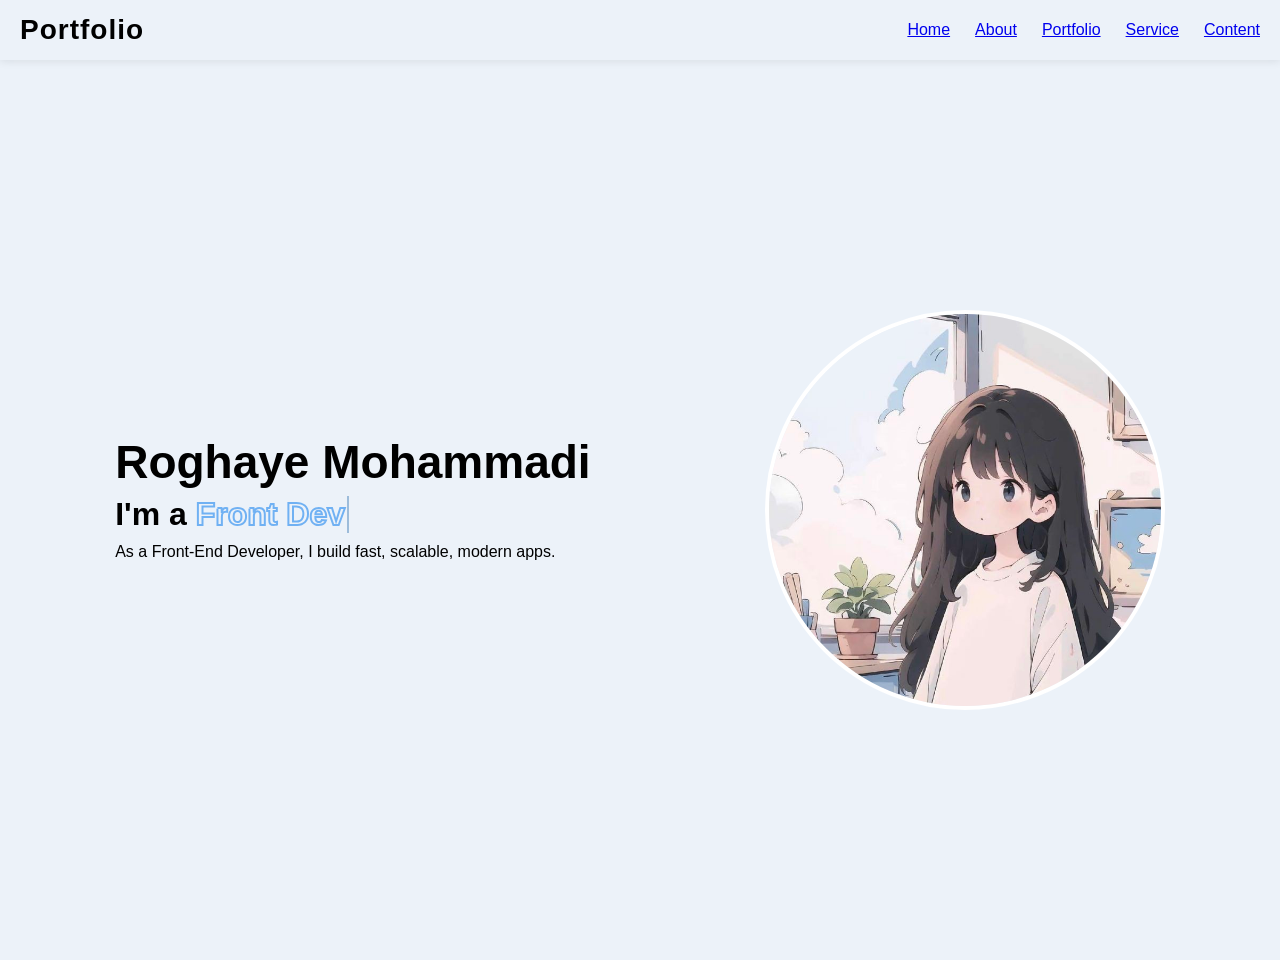
==== index.html @ 7a2ad12d "Update index.html" ====
<!DOCTYPE html>
<html lang="en">
<head>
    <meta charset="UTF-8">
    <meta name="viewport" content="width=device-width, initial-scale=1.0">
    <title>Roghaye Mohammadi - Portfolio</title>

    <!-- Material Symbols -->
    <link href="https://fonts.googleapis.com/css2?family=Material+Symbols+Outlined:opsz,wght,FILL,GRAD@24,400,0,0" rel="stylesheet">

    <!-- Font Awesome -->
    <link rel="stylesheet" href="https://cdnjs.cloudflare.com/ajax/libs/font-awesome/6.5.0/css/all.min.css"/>

    <!-- CSS -->
    <link rel="stylesheet" href="style.css">
</head>
<body>
    <nav>
        <div class="logo">Portfolio</div>

        <!-- آیکون منوی موبایل -->
        <span class="menu-toggle material-symbols-outlined">
            <span class="icon-text">menu</span>
        </span>

        <!-- منوی دسکتاپ -->
        <ul class="main-menu">
            <li><a href="#">Home</a></li>
            <li><a href="#">About</a></li>
            <li><a href="#">Portfolio</a></li>
            <li><a href="#">Service</a></li>
            <li><a href="#">Content</a></li>
        </ul>

        <!-- منوی موبایل -->
        <ul class="sidebar">
            <li><a href="#" class="active">Home</a></li>
            <li><a href="#">About</a></li>
            <li><a href="#">Portfolio</a></li>
            <li><a href="#">Service</a></li>
            <li><a href="#">Content</a></li>
        </ul>
    </nav>

    <section class="home">
        <div class="home-info">
            <h1>Roghaye Mohammadi</h1>
            <h2>I'm a <span id="typed-text"></span></h2>
            <p>As a Front-End Developer, I build fast, scalable, modern apps.</p>
        </div>
        <div class="home-img">
            <img src="fale.jpg" alt="Roghaye Mohammadi">
        </div>
    </section>

    <script src="script.js"></script>
</body>
</html>
---- style.css ----
/* ===== پایه ===== */
* {
    margin: 0;
    padding: 0;
    box-sizing: border-box;
}

body {
    font-family: 'Poppins', sans-serif;
    min-height: 100vh;
    background: #f5f7fa;
}

/* آیکون‌های گوگل */
.material-symbols-outlined {
    font-variation-settings:
        'FILL' 0,
        'wght' 400,
        'GRAD' 0,
        'opsz' 24;
}

/* ===== ناوبری ===== */
nav {
    background: #ECF2F9;
    display: flex;
    align-items: center;
    justify-content: space-between;
    padding: 15px 20px;
    height: 60px;
    position: relative;
    box-shadow: 0 2px 8px rgba(0,0,0,0.08);
    z-index: 999;
}

/* لوگو */
.logo {
    font-family: 'Rajdhani', sans-serif;
    font-weight: 900;
    font-size: 28px;
    letter-spacing: 1px;
    color: #000;
}

/* حذف bullet برای منوها */
ul {
    list-style: none;
    padding: 0;
    margin: 0;
}

/* منوی دسکتاپ */
.main-menu {
    display: flex;
    gap: 25px;
}

/* منوی موبایل (sidebar) */
.sidebar {
    position: fixed;
    top: 0;
    right: -260px; /* مخفی پیشفرض */
    height: 100vh;
    width: 250px;
    background: #DEEBF8;
    display: flex;
    flex-direction: column;
    padding-top: 60px;
    transition: right 0.3s ease;
    z-index: 1000;
}

/* فقط روی موبایل sidebar نمایش داده شود */
@media (max-width: 768px) {
    .main-menu {
        display: none; /* مخفی کردن منوی دسکتاپ */
    }

    .menu-toggle {
        display: block; /* نمایش آیکون منو موبایل */
    }
}

/* روی صفحه بزرگ (دسکتاپ) sidebar مخفی باشد */
@media (min-width: 769px) {
    .sidebar {
        display: none;
    }

    .menu-toggle {
        display: none;
    }
}

/* وقتی کلاس close اضافه شد، متن ضربدر نمایش داده شود */
.menu-toggle.close::after {
    content: "close";
}

/* وقتی کلاس close است، متن اصلی مخفی می‌شود */
.menu-toggle.close {
    font-size: 0; /* متن menu مخفی شود */
}

.menu-toggle.close::after {
    font-size: 32px;
    font-variation-settings: 'FILL' 0, 'wght' 400, 'GRAD' 0, 'opsz' 24;
}

/* منوی کناری موبایل */
.sidebar {
    position: fixed;
    top: 0;
    right: -260px; /* مخفی در حالت پیشفرض */
    height: 100vh;
    width: 250px;
    background: #DEEBF8;
    display: flex;
    flex-direction: column;
    padding-top: 60px;
    transition: right 0.3s ease;
    z-index: 1000;
}

.sidebar.active {
    right: 0; /* نمایش وقتی فعال است */
}

.sidebar li a {
    display: block;
    padding: 15px 20px;
    text-decoration: none;
    color: #000;
    border-radius: 8px;
    transition: 0.3s;
}

.sidebar li a:hover {
    background-color: rgba(74,108,247,0.15);
    color: #ff0000;
}

.sidebar li a.active {
    background-color:#00a2ff;
    color: #fff;
}

/* ===== Home Section ===== */
.home {
    display: flex;
    align-items: center;
    justify-content: space-between;
    height: 100vh;
    padding: 60px 9%;
    flex-wrap: wrap;
    background: #ECF2F9;
}

/* متن‌ها */
.home-info {
    max-width: 60%;
}

.home-info h1 {
    font-size: 46px;
    color: #000;
}

.home-info h2 {
    font-size: 32px;
    margin-top: 7px;
}

#typed-text {
    display: inline-block;
    padding-right: 2px;
    white-space: nowrap;
    overflow: hidden;
    vertical-align: bottom;

    color: transparent;
    -webkit-text-stroke: 2px #70b1f3;
    font-weight: 700;
    font-size: 32px;
    border-right: 2px solid #9DBCDA;
}

/* پاراگراف */
.home-info p {
    font-size: 16px;
    margin: 10px 0 25px;
    color: #000;
}

/* دکمه‌ها و آیکون‌ها */
.btn-sci {
    display: flex;
    align-items: center;
    gap: 8px;
    margin-top: 20px;
}

.btn {
    display: inline-block;
    padding: 10px 30px;
    background: #9DBCDA;
    border: 2px solid #9DBCDA;
    border-radius: 40px;
    box-shadow: 0 0 10px #9DBCDA;
    text-decoration: none;
    color: #fbfbfb;
    font-size: 16px;
    font-weight: 600;
    transition: 0.5s;
}

.btn:hover {
    background: transparent;
    color: #000;
}

.btn-sci .sci {
    display: inline-flex;
    border: 2px solid #9DBCDA;
    border-radius: 50%;
    font-size: 16px;
    color: #9DBCDA;
    width: 40px;
    height: 40px;
    align-items: center;
    justify-content: center;
    transition: 0.3s;
    text-decoration: none;
}

.btn-sci .sci:hover {
    background: #fff;
    color: #000;
    box-shadow: 0 0 10px #9DBCDA;
}

/* تصویر */
.home-img {
    flex-shrink: 0;
    width: 400px;
    height: 400px;
    overflow: hidden;
    border-radius: 50%;
    margin-left: 50px;
    border: 4px solid #fff;
}

.home-img img {
    width: 100%;
    height: 100%;
    object-fit: cover;
    display: block;
}

/* ===== ریسپانسیو ===== */
@media (max-width: 900px){
    .home {
        flex-direction: column;
        justify-content: center;
        align-items: center;
        padding: 30px 5%;
        height: auto;
    }
.home-info {
        max-width: 100%;
        text-align: center;
    }

    .home-img {
        margin-left: 0;
        margin-top: 30px;
        width: 300px;
        height: 300px;
    }
}

@media (max-width: 768px) {
    .main-menu {
        display: none;
    }

    .menu-toggle {
        display: block;
    }

    nav {
        padding: 10px 15px;
    }

    .sidebar li a {
        font-size: 18px;
        padding: 12px 20px;
    }
}

@media (max-width: 500px) {
    .home-img {
        width: 200px;
        height: 200px;
    }

    .home-info h1 {
        font-size: 32px;
    }

    .home-info h2 {
        font-size: 24px;
    }

    #typed-text {
        font-size: 24px;
    }

    .btn {
        padding: 8px 20px;
        font-size: 14px;
    }

    .btn-sci .sci {
        width: 35px;
        height: 35px;
        font-size: 14px;
    }
}
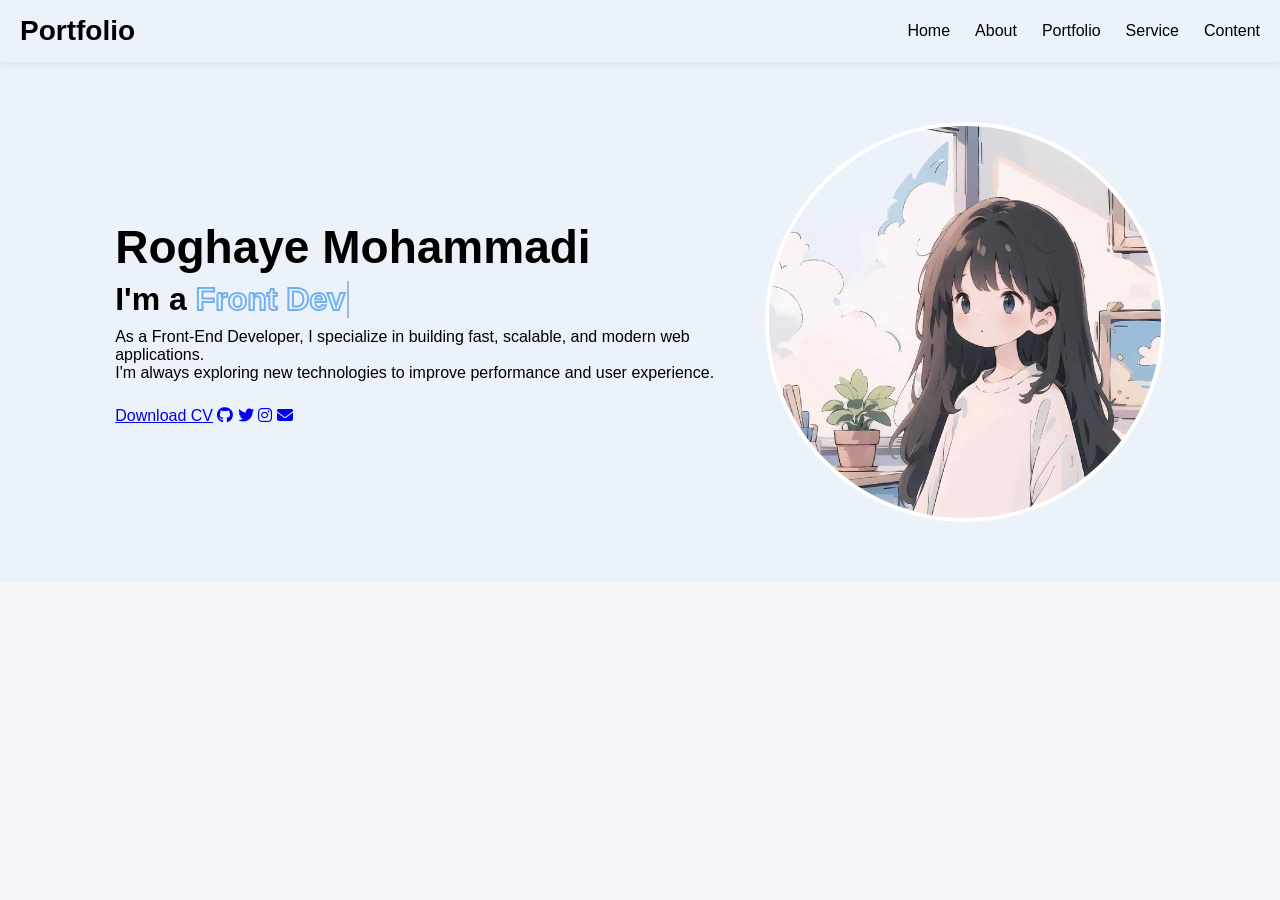
==== commit 2e1cbb51: "Update index.html" ====
--- a/index.html
+++ b/index.html
@@ -5,54 +5,69 @@
     <meta name="viewport" content="width=device-width, initial-scale=1.0">
     <title>Roghaye Mohammadi - Portfolio</title>
 
-    <!-- Material Symbols -->
-    <link href="https://fonts.googleapis.com/css2?family=Material+Symbols+Outlined:opsz,wght,FILL,GRAD@24,400,0,0" rel="stylesheet">
+    <!-- Font Awesome Free CDN -->
+    <link rel="stylesheet" href="https://cdnjs.cloudflare.com/ajax/libs/font-awesome/6.5.0/css/all.min.css" integrity="sha512-wxV6R+...==" crossorigin="anonymous" referrerpolicy="no-referrer" />
 
-    <!-- Font Awesome -->
-    <link rel="stylesheet" href="https://cdnjs.cloudflare.com/ajax/libs/font-awesome/6.5.0/css/all.min.css"/>
+    <!-- فونت‌ها -->
+    <link href="https://fonts.googleapis.com/css2?family=Rajdhani:wght@700;900&family=Poppins:wght@400;500;600&display=swap" rel="stylesheet">
+    <link rel="stylesheet" href="https://fonts.googleapis.com/css2?family=Material+Symbols+Outlined:opsz,wght,FILL,GRAD@24,400,0,0" />
 
-    <!-- CSS -->
+    <!-- استایل -->
     <link rel="stylesheet" href="style.css">
 </head>
 <body>
-    <nav>
-        <div class="logo">Portfolio</div>
+    <div class="container">
+        <nav>
+            <!-- لوگو -->
+            <div class="logo">Portfolio</div>
 
-        <!-- آیکون منوی موبایل -->
-        <span class="menu-toggle material-symbols-outlined">
-            <span class="icon-text">menu</span>
-        </span>
+            <!-- آیکون منو موبایل -->
+            <span class="menu-toggle material-symbols-outlined">
+                <span class="icon-text">menu</span>
+            </span>
 
-        <!-- منوی دسکتاپ -->
-        <ul class="main-menu">
-            <li><a href="#">Home</a></li>
-            <li><a href="#">About</a></li>
-            <li><a href="#">Portfolio</a></li>
-            <li><a href="#">Service</a></li>
-            <li><a href="#">Content</a></li>
-        </ul>
+            <!-- منوی دسکتاپ -->
+            <ul class="main-menu">
+                <li><a href="#">Home</a></li>
+                <li><a href="#">About</a></li>
+                <li><a href="#">Portfolio</a></li>
+                <li><a href="#">Service</a></li>
+                <li><a href="#">Content</a></li>
+            </ul>
 
-        <!-- منوی موبایل -->
-        <ul class="sidebar">
-            <li><a href="#" class="active">Home</a></li>
-            <li><a href="#">About</a></li>
-            <li><a href="#">Portfolio</a></li>
-            <li><a href="#">Service</a></li>
-            <li><a href="#">Content</a></li>
-        </ul>
-    </nav>
+            <!-- منوی کناری موبایل -->
+            <ul class="sidebar">
+                <li><a href="#" class="active">Home</a></li>
+                <li><a href="#">About</a></li>
+                <li><a href="#">Portfolio</a></li>
+                <li><a href="#">Service</a></li>
+                <li><a href="#">Content</a></li>
+            </ul>
+        </nav>
 
-    <section class="home">
-        <div class="home-info">
-            <h1>Roghaye Mohammadi</h1>
-            <h2>I'm a <span id="typed-text"></span></h2>
-            <p>As a Front-End Developer, I build fast, scalable, modern apps.</p>
-        </div>
-        <div class="home-img">
-            <img src="fale.jpg" alt="Roghaye Mohammadi">
-        </div>
-    </section>
+        <section class="home">
+            <div class="home-info">
+                <h1>Roghaye Mohammadi</h1>
+                <h2>I'm a <span id="typed-text"></span></h2>
+                <p>
+                    As a Front-End Developer, I specialize in building fast, scalable, and modern web applications.<br>
+                    I'm always exploring new technologies to improve performance and user experience.
+                </p>
+                <div class="btn-sci">
+                    <a href="#" class="btn">Download CV</a>
+                    <a href="#" class="sci"><i class="fa-brands fa-github"></i></a>
+                    <a href="#" class="sci"><i class="fa-brands fa-twitter"></i></a>
+                    <a href="#" class="sci"><i class="fa-brands fa-instagram"></i></a>
+                    <a href="#" class="sci"><i class="fa-solid fa-envelope"></i></a>
+                </div>
+            </div>
+            <div class="home-img">
+                <img src="fale.jpg" alt="Roghaye Mohammadi">
+            </div>
+        </section>
+    </div>
 
+    <!-- JavaScript -->
     <script src="script.js"></script>
 </body>
 </html>
--- a/style.css
+++ b/style.css
@@ -1,329 +1,63 @@
-/* ===== پایه ===== */
-* {
-    margin: 0;
-    padding: 0;
-    box-sizing: border-box;
+/* پایه */
+* { margin:0; padding:0; box-sizing:border-box; }
+body { font-family:'Poppins', sans-serif; background:#f5f7fa; }
+
+/* Nav */
+nav {
+    display:flex; justify-content:space-between; align-items:center;
+    padding:15px 20px; background:#ECF2F9; position:relative; box-shadow:0 2px 8px rgba(0,0,0,0.08);
+}
+.logo { font-family:'Rajdhani', sans-serif; font-weight:900; font-size:28px; color:#000; }
+ul { list-style:none; }
+
+/* Main Menu (دسکتاپ) */
+.main-menu { display:flex; gap:25px; }
+.main-menu li a { text-decoration:none; color:#000; font-weight:500; transition:0.3s; }
+.main-menu li a:hover { color:#3898f9; }
+
+/* Menu toggle موبایل */
+.menu-toggle { display:none; font-size:32px; cursor:pointer; }
+.icon-text { font-family:'Material Symbols Outlined'; }
+
+/* Sidebar موبایل */
+.sidebar {
+    position:fixed; top:0; right:-260px;
+    width:250px; height:100vh; background:#DEEBF8;
+    flex-direction:column; padding-top:60px;
+    transition: right 0.3s ease; z-index:1000;
+}
+.sidebar.active { right:0; }
+.sidebar li a { display:block; padding:15px 20px; text-decoration:none; color:#000; border-radius:8px; transition:0.3s; }
+.sidebar li a:hover { background:rgba(74,108,247,0.15); color:#ff0000; }
+.sidebar li a.active { background:#ff0000; color:#fff; }
+
+/* Home Section */
+.home { display:flex; justify-content:space-between; align-items:center; padding:60px 9%; flex-wrap:wrap; background:#ECF2F9; }
+.home-info { max-width:60%; }
+.home-info h1 { font-size:46px; color:#000; }
+.home-info h2 { font-size:32px; margin-top:7px; }
+#typed-text { display:inline-block; padding-right:2px; color:transparent; -webkit-text-stroke:2px #70b1f3; font-weight:700; font-size:32px; border-right:2px solid #9DBCDA; }
+.home-info p { font-size:16px; margin:10px 0 25px; color:#000; }
+
+/* Home Image */
+.home-img { width:400px; height:400px; border-radius:50%; overflow:hidden; border:4px solid #fff; }
+.home-img img { width:100%; height:100%; object-fit:cover; }
+
+/* ===== ریسپانسیو ===== */
+@media(max-width:900px){
+    .home { flex-direction:column; align-items:center; padding:30px 5%; height:auto; }
+    .home-info { max-width:100%; text-align:center; }
+    .home-img { width:300px; height:300px; margin-top:30px; }
 }
 
-body {
-    font-family: 'Poppins', sans-serif;
-    min-height: 100vh;
-    background: #f5f7fa;
+@media(max-width:768px){
+    .main-menu { display:none; }
+    .menu-toggle { display:block; }
 }
 
-/* آیکون‌های گوگل */
-.material-symbols-outlined {
-    font-variation-settings:
-        'FILL' 0,
-        'wght' 400,
-        'GRAD' 0,
-        'opsz' 24;
+@media(max-width:500px){
+    .home-img { width:200px; height:200px; }
+    .home-info h1 { font-size:32px; }
+    .home-info h2 { font-size:24px; }
+    #typed-text { font-size:24px; }
 }
-
-/* ===== ناوبری ===== */
-nav {
-    background: #ECF2F9;
-    display: flex;
-    align-items: center;
-    justify-content: space-between;
-    padding: 15px 20px;
-    height: 60px;
-    position: relative;
-    box-shadow: 0 2px 8px rgba(0,0,0,0.08);
-    z-index: 999;
-}
-
-/* لوگو */
-.logo {
-    font-family: 'Rajdhani', sans-serif;
-    font-weight: 900;
-    font-size: 28px;
-    letter-spacing: 1px;
-    color: #000;
-}
-
-/* حذف bullet برای منوها */
-ul {
-    list-style: none;
-    padding: 0;
-    margin: 0;
-}
-
-/* منوی دسکتاپ */
-.main-menu {
-    display: flex;
-    gap: 25px;
-}
-
-/* منوی موبایل (sidebar) */
-.sidebar {
-    position: fixed;
-    top: 0;
-    right: -260px; /* مخفی پیشفرض */
-    height: 100vh;
-    width: 250px;
-    background: #DEEBF8;
-    display: flex;
-    flex-direction: column;
-    padding-top: 60px;
-    transition: right 0.3s ease;
-    z-index: 1000;
-}
-
-/* فقط روی موبایل sidebar نمایش داده شود */
-@media (max-width: 768px) {
-    .main-menu {
-        display: none; /* مخفی کردن منوی دسکتاپ */
-    }
-
-    .menu-toggle {
-        display: block; /* نمایش آیکون منو موبایل */
-    }
-}
-
-/* روی صفحه بزرگ (دسکتاپ) sidebar مخفی باشد */
-@media (min-width: 769px) {
-    .sidebar {
-        display: none;
-    }
-
-    .menu-toggle {
-        display: none;
-    }
-}
-
-/* وقتی کلاس close اضافه شد، متن ضربدر نمایش داده شود */
-.menu-toggle.close::after {
-    content: "close";
-}
-
-/* وقتی کلاس close است، متن اصلی مخفی می‌شود */
-.menu-toggle.close {
-    font-size: 0; /* متن menu مخفی شود */
-}
-
-.menu-toggle.close::after {
-    font-size: 32px;
-    font-variation-settings: 'FILL' 0, 'wght' 400, 'GRAD' 0, 'opsz' 24;
-}
-
-/* منوی کناری موبایل */
-.sidebar {
-    position: fixed;
-    top: 0;
-    right: -260px; /* مخفی در حالت پیشفرض */
-    height: 100vh;
-    width: 250px;
-    background: #DEEBF8;
-    display: flex;
-    flex-direction: column;
-    padding-top: 60px;
-    transition: right 0.3s ease;
-    z-index: 1000;
-}
-
-.sidebar.active {
-    right: 0; /* نمایش وقتی فعال است */
-}
-
-.sidebar li a {
-    display: block;
-    padding: 15px 20px;
-    text-decoration: none;
-    color: #000;
-    border-radius: 8px;
-    transition: 0.3s;
-}
-
-.sidebar li a:hover {
-    background-color: rgba(74,108,247,0.15);
-    color: #ff0000;
-}
-
-.sidebar li a.active {
-    background-color:#00a2ff;
-    color: #fff;
-}
-
-/* ===== Home Section ===== */
-.home {
-    display: flex;
-    align-items: center;
-    justify-content: space-between;
-    height: 100vh;
-    padding: 60px 9%;
-    flex-wrap: wrap;
-    background: #ECF2F9;
-}
-
-/* متن‌ها */
-.home-info {
-    max-width: 60%;
-}
-
-.home-info h1 {
-    font-size: 46px;
-    color: #000;
-}
-
-.home-info h2 {
-    font-size: 32px;
-    margin-top: 7px;
-}
-
-#typed-text {
-    display: inline-block;
-    padding-right: 2px;
-    white-space: nowrap;
-    overflow: hidden;
-    vertical-align: bottom;
-
-    color: transparent;
-    -webkit-text-stroke: 2px #70b1f3;
-    font-weight: 700;
-    font-size: 32px;
-    border-right: 2px solid #9DBCDA;
-}
-
-/* پاراگراف */
-.home-info p {
-    font-size: 16px;
-    margin: 10px 0 25px;
-    color: #000;
-}
-
-/* دکمه‌ها و آیکون‌ها */
-.btn-sci {
-    display: flex;
-    align-items: center;
-    gap: 8px;
-    margin-top: 20px;
-}
-
-.btn {
-    display: inline-block;
-    padding: 10px 30px;
-    background: #9DBCDA;
-    border: 2px solid #9DBCDA;
-    border-radius: 40px;
-    box-shadow: 0 0 10px #9DBCDA;
-    text-decoration: none;
-    color: #fbfbfb;
-    font-size: 16px;
-    font-weight: 600;
-    transition: 0.5s;
-}
-
-.btn:hover {
-    background: transparent;
-    color: #000;
-}
-
-.btn-sci .sci {
-    display: inline-flex;
-    border: 2px solid #9DBCDA;
-    border-radius: 50%;
-    font-size: 16px;
-    color: #9DBCDA;
-    width: 40px;
-    height: 40px;
-    align-items: center;
-    justify-content: center;
-    transition: 0.3s;
-    text-decoration: none;
-}
-
-.btn-sci .sci:hover {
-    background: #fff;
-    color: #000;
-    box-shadow: 0 0 10px #9DBCDA;
-}
-
-/* تصویر */
-.home-img {
-    flex-shrink: 0;
-    width: 400px;
-    height: 400px;
-    overflow: hidden;
-    border-radius: 50%;
-    margin-left: 50px;
-    border: 4px solid #fff;
-}
-
-.home-img img {
-    width: 100%;
-    height: 100%;
-    object-fit: cover;
-    display: block;
-}
-
-/* ===== ریسپانسیو ===== */
-@media (max-width: 900px){
-    .home {
-        flex-direction: column;
-        justify-content: center;
-        align-items: center;
-        padding: 30px 5%;
-        height: auto;
-    }
-.home-info {
-        max-width: 100%;
-        text-align: center;
-    }
-
-    .home-img {
-        margin-left: 0;
-        margin-top: 30px;
-        width: 300px;
-        height: 300px;
-    }
-}
-
-@media (max-width: 768px) {
-    .main-menu {
-        display: none;
-    }
-
-    .menu-toggle {
-        display: block;
-    }
-
-    nav {
-        padding: 10px 15px;
-    }
-
-    .sidebar li a {
-        font-size: 18px;
-        padding: 12px 20px;
-    }
-}
-
-@media (max-width: 500px) {
-    .home-img {
-        width: 200px;
-        height: 200px;
-    }
-
-    .home-info h1 {
-        font-size: 32px;
-    }
-
-    .home-info h2 {
-        font-size: 24px;
-    }
-
-    #typed-text {
-        font-size: 24px;
-    }
-
-    .btn {
-        padding: 8px 20px;
-        font-size: 14px;
-    }
-
-    .btn-sci .sci {
-        width: 35px;
-        height: 35px;
-        font-size: 14px;
-    }
-}
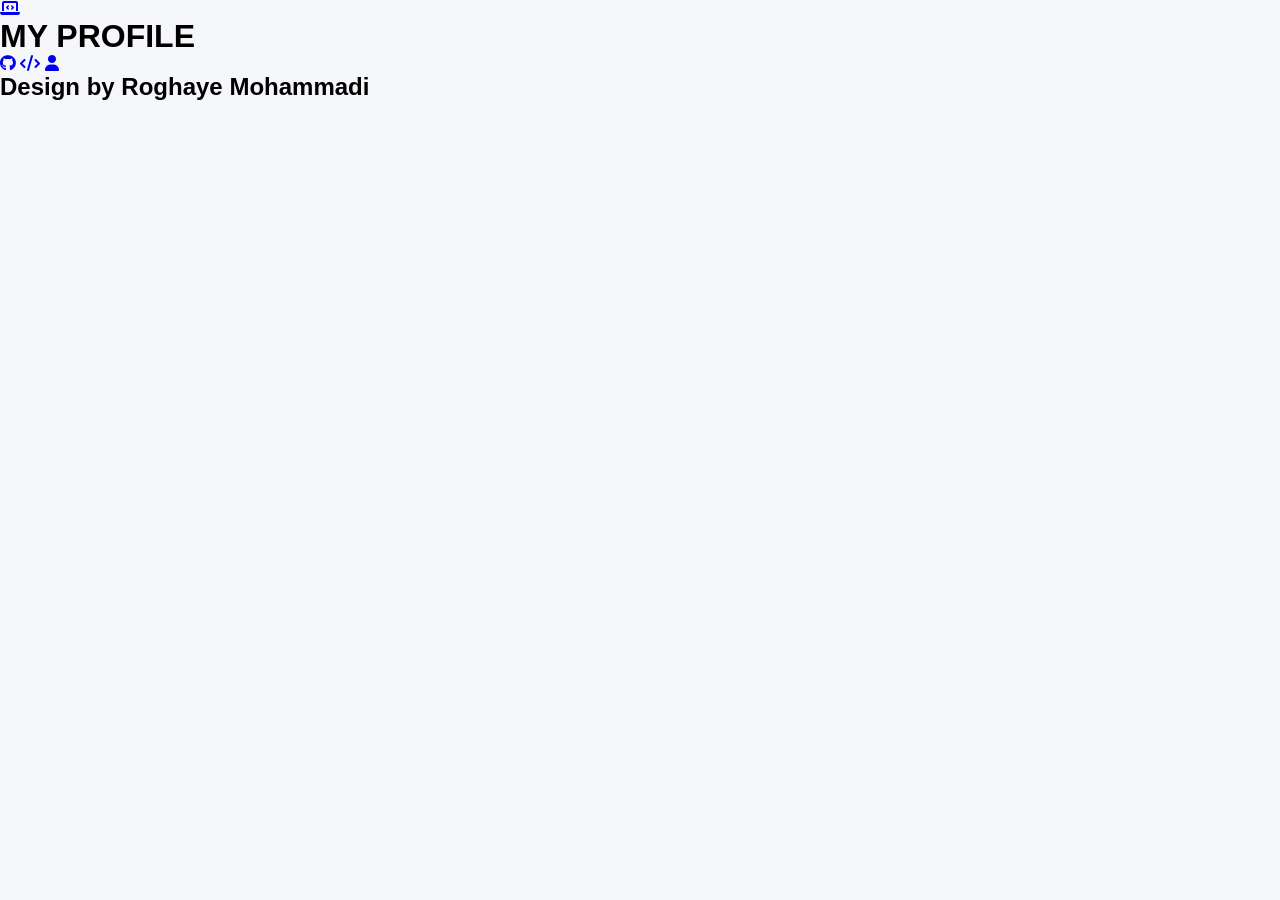
==== commit 9ece83e6: "Update index.html" ====
--- a/index.html
+++ b/index.html
@@ -5,69 +5,85 @@
     <meta name="viewport" content="width=device-width, initial-scale=1.0">
     <title>Roghaye Mohammadi - Portfolio</title>
 
-    <!-- Font Awesome Free CDN -->
-    <link rel="stylesheet" href="https://cdnjs.cloudflare.com/ajax/libs/font-awesome/6.5.0/css/all.min.css" integrity="sha512-wxV6R+...==" crossorigin="anonymous" referrerpolicy="no-referrer" />
+    <!-- Font Awesome -->
+    <link rel="stylesheet" href="https://cdnjs.cloudflare.com/ajax/libs/font-awesome/6.5.0/css/all.min.css" crossorigin="anonymous" referrerpolicy="no-referrer" />
 
     <!-- فونت‌ها -->
     <link href="https://fonts.googleapis.com/css2?family=Rajdhani:wght@700;900&family=Poppins:wght@400;500;600&display=swap" rel="stylesheet">
+    <!-- Material Symbols (برای آیکون menu و close) -->
     <link rel="stylesheet" href="https://fonts.googleapis.com/css2?family=Material+Symbols+Outlined:opsz,wght,FILL,GRAD@24,400,0,0" />
 
     <!-- استایل -->
     <link rel="stylesheet" href="style.css">
 </head>
 <body>
-    <div class="container">
-        <nav>
-            <!-- لوگو -->
-            <div class="logo">Portfolio</div>
 
-            <!-- آیکون منو موبایل -->
-            <span class="menu-toggle material-symbols-outlined">
-                <span class="icon-text">menu</span>
-            </span>
-
-            <!-- منوی دسکتاپ -->
-            <ul class="main-menu">
-                <li><a href="#">Home</a></li>
-                <li><a href="#">About</a></li>
-                <li><a href="#">Portfolio</a></li>
-                <li><a href="#">Service</a></li>
-                <li><a href="#">Content</a></li>
-            </ul>
-
-            <!-- منوی کناری موبایل -->
-            <ul class="sidebar">
-                <li><a href="#" class="active">Home</a></li>
-                <li><a href="#">About</a></li>
-                <li><a href="#">Portfolio</a></li>
-                <li><a href="#">Service</a></li>
-                <li><a href="#">Content</a></li>
-            </ul>
-        </nav>
-
-        <section class="home">
-            <div class="home-info">
-                <h1>Roghaye Mohammadi</h1>
-                <h2>I'm a <span id="typed-text"></span></h2>
-                <p>
-                    As a Front-End Developer, I specialize in building fast, scalable, and modern web applications.<br>
-                    I'm always exploring new technologies to improve performance and user experience.
-                </p>
-                <div class="btn-sci">
-                    <a href="#" class="btn">Download CV</a>
-                    <a href="#" class="sci"><i class="fa-brands fa-github"></i></a>
-                    <a href="#" class="sci"><i class="fa-brands fa-twitter"></i></a>
-                    <a href="#" class="sci"><i class="fa-brands fa-instagram"></i></a>
-                    <a href="#" class="sci"><i class="fa-solid fa-envelope"></i></a>
-                </div>
-            </div>
-            <div class="home-img">
-                <img src="fale.jpg" alt="Roghaye Mohammadi">
-            </div>
-        </section>
+    <!-- لودینگ اسکرین -->
+    <div id="loading-screen" class="loading-screen">
+        <div class="laptop-icon">
+            <a href="#" class="sci"><i class="fa-solid fa-laptop-code"></i></a>
+        </div>
+        <h1 class="profile-title">MY PROFILE</h1>
+        <div class="social-icons">
+            <a href="#" class="sci"><i class="fa-brands fa-github"></i></a>
+            <a href="#" class="sci"><i class="fa-solid fa-code"></i></a>
+            <a href="#" class="sci"><i class="fa-solid fa-user"></i></a>
+        </div>
+        <h2 class="design-title">Design by Roghaye Mohammadi</h2>
     </div>
 
-    <!-- JavaScript -->
+    <!-- صفحه اصلی -->
+    <div id="main-content" style="display: none;">
+        <div class="container">
+            <nav>
+                <div class="logo">Portfolio</div>
+
+                <!-- ✅ آیکون منو: ساده و بدون span اضافه -->
+                <span class="menu-toggle material-symbols-outlined">menu</span>
+
+                <!-- منوی دسکتاپ -->
+                <ul class="main-menu">
+                    <li><a href="#">Home</a></li>
+                    <li><a href="#">About</a></li>
+                    <li><a href="#">Portfolio</a></li>
+                    <li><a href="#">Service</a></li>
+                    <li><a href="#">Contact</a></li>
+                </ul>
+
+                <!-- منوی کناری موبایل -->
+                <ul class="sidebar">
+                    <li><a href="#" class="active">Home</a></li>
+                    <li><a href="#">About</a></li>
+                    <li><a href="#">Portfolio</a></li>
+                    <li><a href="#">Service</a></li>
+                    <li><a href="#">Contact</a></li>
+                </ul>
+            </nav>
+
+            <section class="home">
+                <div class="home-info">
+                    <h1>Roghaye Mohammadi</h1>
+                    <h2>I'm a <span id="typed-text"></span></h2>
+                    <p>
+                        As a Front-End Developer, I specialize in building fast, scalable, and modern web applications.<br>
+                        I'm always exploring new technologies to improve performance and user experience.
+                    </p>
+                    <div class="btn-sci">
+                        <a href="#" class="btn">Download CV</a>
+                        <a href="#" class="sci"><i class="fa-brands fa-github"></i></a>
+                        <a href="#" class="sci"><i class="fa-brands fa-twitter"></i></a>
+                        <a href="#" class="sci"><i class="fa-brands fa-instagram"></i></a>
+                        <a href="#" class="sci"><i class="fa-solid fa-envelope"></i></a>
+                    </div>
+                </div>
+                <div class="home-img">
+                    <img src="fale.jpg" alt="Roghaye Mohammadi">
+                </div>
+            </section>
+        </div>
+    </div>
+
+    <!-- اسکریپت -->
     <script src="script.js"></script>
 </body>
 </html>
--- a/style.css
+++ b/style.css
@@ -1,63 +1,296 @@
-/* پایه */
-* { margin:0; padding:0; box-sizing:border-box; }
-body { font-family:'Poppins', sans-serif; background:#f5f7fa; }
-
-/* Nav */
+/* ===== پایه ===== */
+* {
+    margin: 0;
+    padding: 0;
+    box-sizing: border-box;
+}
+
+body {
+    font-family: 'Poppins', sans-serif;
+    min-height: 100vh;
+    background: #f5f7fa;
+}
+
+/* آیکون‌های گوگل */
+.material-symbols-outlined {
+    font-variation-settings:
+        'FILL' 0,
+        'wght' 400,
+        'GRAD' 0,
+        'opsz' 24;
+}
+
+/* ===== ناوبری ===== */
 nav {
-    display:flex; justify-content:space-between; align-items:center;
-    padding:15px 20px; background:#ECF2F9; position:relative; box-shadow:0 2px 8px rgba(0,0,0,0.08);
-}
-.logo { font-family:'Rajdhani', sans-serif; font-weight:900; font-size:28px; color:#000; }
-ul { list-style:none; }
-
-/* Main Menu (دسکتاپ) */
-.main-menu { display:flex; gap:25px; }
-.main-menu li a { text-decoration:none; color:#000; font-weight:500; transition:0.3s; }
-.main-menu li a:hover { color:#3898f9; }
-
-/* Menu toggle موبایل */
-.menu-toggle { display:none; font-size:32px; cursor:pointer; }
-.icon-text { font-family:'Material Symbols Outlined'; }
-
-/* Sidebar موبایل */
+    background: #ECF2F9;
+    display: flex;
+    align-items: center;
+    justify-content: space-between;
+    padding: 15px 20px;
+    height: 60px;
+    position: relative;
+    box-shadow: 0 2px 8px rgba(0,0,0,0.08);
+    z-index: 999;
+}
+
+/* لوگو */
+.logo {
+    font-family: 'Rajdhani', sans-serif;
+    font-weight: 900;
+    font-size: 28px;
+    letter-spacing: 1px;
+    color: #000;
+}
+
+/* حذف bullet برای منوها */
+ul {
+    list-style: none;
+    padding: 0;
+    margin: 0;
+}
+
+/* منوی دسکتاپ */
+.main-menu {
+    display: flex;
+    gap: 25px;
+}
+
+.main-menu li a {
+    text-decoration: none;
+    color: #000;
+    font-weight: 500;
+    transition: color 0.3s ease;
+}
+
+.main-menu li a:hover {
+    color: #3898f9;
+}
+
+/* آیکون منو موبایل */
+.menu-toggle {
+    display: none; /* فقط روی موبایل فعال می‌شود */
+    font-size: 32px;
+    cursor: pointer;
+    transition: transform 0.3s ease;
+}
+
+/* منوی کناری موبایل */
 .sidebar {
-    position:fixed; top:0; right:-260px;
-    width:250px; height:100vh; background:#DEEBF8;
-    flex-direction:column; padding-top:60px;
-    transition: right 0.3s ease; z-index:1000;
-}
-.sidebar.active { right:0; }
-.sidebar li a { display:block; padding:15px 20px; text-decoration:none; color:#000; border-radius:8px; transition:0.3s; }
-.sidebar li a:hover { background:rgba(74,108,247,0.15); color:#ff0000; }
-.sidebar li a.active { background:#ff0000; color:#fff; }
-
-/* Home Section */
-.home { display:flex; justify-content:space-between; align-items:center; padding:60px 9%; flex-wrap:wrap; background:#ECF2F9; }
-.home-info { max-width:60%; }
-.home-info h1 { font-size:46px; color:#000; }
-.home-info h2 { font-size:32px; margin-top:7px; }
-#typed-text { display:inline-block; padding-right:2px; color:transparent; -webkit-text-stroke:2px #70b1f3; font-weight:700; font-size:32px; border-right:2px solid #9DBCDA; }
-.home-info p { font-size:16px; margin:10px 0 25px; color:#000; }
-
-/* Home Image */
-.home-img { width:400px; height:400px; border-radius:50%; overflow:hidden; border:4px solid #fff; }
-.home-img img { width:100%; height:100%; object-fit:cover; }
+    position: fixed;
+    top: 0;
+    right: -260px; /* مخفی در حالت پیشفرض */
+    height: 100vh;
+    width: 250px;
+    background: #DEEBF8;
+    display: flex;
+    flex-direction: column;
+    padding-top: 60px;
+    transition: right 0.3s ease;
+    z-index: 1000;
+}
+
+.sidebar.active {
+    right: 0; /* نمایش وقتی فعال است */
+}
+
+.sidebar li a {
+    display: block;
+    padding: 15px 20px;
+    text-decoration: none;
+    color: #000;
+    border-radius: 8px;
+    transition: 0.3s;
+}
+
+.sidebar li a:hover {
+    background-color: rgba(74,108,247,0.15);
+    color: #00a6ff;
+}
+
+.sidebar li a.active {
+    background-color: #00a2ff;
+    color: #fff;
+}
+
+/* ===== Home Section ===== */
+.home {
+    display: flex;
+    align-items: center;
+    justify-content: space-between;
+    height: 100vh;
+    padding: 60px 9%;
+    flex-wrap: wrap;
+    background: #ECF2F9;
+}
+
+/* متن‌ها */
+.home-info {
+    max-width: 60%;
+}
+
+.home-info h1 {
+    font-size: 46px;
+    color: #000;
+}
+
+.home-info h2 {
+    font-size: 32px;
+    margin-top: 7px;
+}
+
+#typed-text {
+    display: inline-block;
+    padding-right: 2px;
+    white-space: nowrap;
+    overflow: hidden;
+    vertical-align: bottom;
+
+    color: transparent;
+    -webkit-text-stroke: 2px #70b1f3;
+    font-weight: 700;
+    font-size: 32px;
+    border-right: 2px solid #9DBCDA;
+}
+
+/* پاراگراف */
+.home-info p {
+    font-size: 16px;
+    margin: 10px 0 25px;
+    color: #000;
+}
+
+/* دکمه‌ها و آیکون‌ها */
+.btn-sci {
+    display: flex;
+    align-items: center;
+    gap: 8px;
+    margin-top: 20px;
+}
+
+.btn {
+    display: inline-block;
+    padding: 10px 30px;
+    background: #9DBCDA;
+    border: 2px solid #9DBCDA;
+    border-radius: 40px;
+    box-shadow: 0 0 10px #9DBCDA;
+    text-decoration: none;
+    color: #fbfbfb;
+    font-size: 16px;
+    font-weight: 600;
+    transition: 0.5s;
+}
+
+.btn:hover {
+    background: transparent;
+    color: #000;
+}
+
+.btn-sci .sci {
+    display: inline-flex;
+    border: 2px solid #9DBCDA;
+    border-radius: 50%;
+    font-size: 16px;
+    color: #9DBCDA;
+    width: 40px;
+    height: 40px;
+    align-items: center;
+    justify-content: center;
+    transition: 0.3s;
+    text-decoration: none;
+}
+
+.btn-sci .sci:hover {
+    background: #fff;
+    color: #000;
+    box-shadow: 0 0 10px #9DBCDA;
+}
+
+/* تصویر */
+.home-img {
+    flex-shrink: 0;
+    width: 400px;
+    height: 400px;
+    overflow: hidden;
+    border-radius: 50%;
+    margin-left: 50px;
+    border: 4px solid #fff;
+}
+
+.home-img img {
+    width: 100%;
+    height: 100%;
+    object-fit: cover;
+    display: block;
+}
 
 /* ===== ریسپانسیو ===== */
-@media(max-width:900px){
-    .home { flex-direction:column; align-items:center; padding:30px 5%; height:auto; }
-    .home-info { max-width:100%; text-align:center; }
-    .home-img { width:300px; height:300px; margin-top:30px; }
-}
-
-@media(max-width:768px){
-    .main-menu { display:none; }
-    .menu-toggle { display:block; }
-}
-
-@media(max-width:500px){
-    .home-img { width:200px; height:200px; }
-    .home-info h1 { font-size:32px; }
-    .home-info h2 { font-size:24px; }
-    #typed-text { font-size:24px; }
-}
+@media (max-width: 900px){
+    .home {
+        flex-direction: column;
+        justify-content: center;
+        align-items: center;
+        padding: 30px 5%;
+        height: auto;
+    }
+.home-info {
+        max-width: 100%;
+        text-align: center;
+    }
+
+    .home-img {
+        margin-left: 0;
+        margin-top: 30px;
+        width: 300px;
+        height: 300px;
+    }
+}
+
+@media (max-width: 768px) {
+    .main-menu {
+        display: none;
+    }
+
+    .menu-toggle {
+        display: block;
+    }
+
+    nav {
+        padding: 10px 15px;
+    }
+
+    .sidebar li a {
+        font-size: 18px;
+        padding: 12px 20px;
+    }
+}
+
+@media (max-width: 500px) {
+    .home-img {
+        width: 200px;
+        height: 200px;
+    }
+
+    .home-info h1 {
+        font-size: 32px;
+    }
+
+    .home-info h2 {
+        font-size: 24px;
+    }
+
+    #typed-text {
+        font-size: 24px;
+    }
+
+    .btn {
+        padding: 8px 20px;
+        font-size: 14px;
+    }
+
+    .btn-sci .sci {
+        width: 35px;
+        height: 35px;
+        font-size: 14px;
+    }
+}
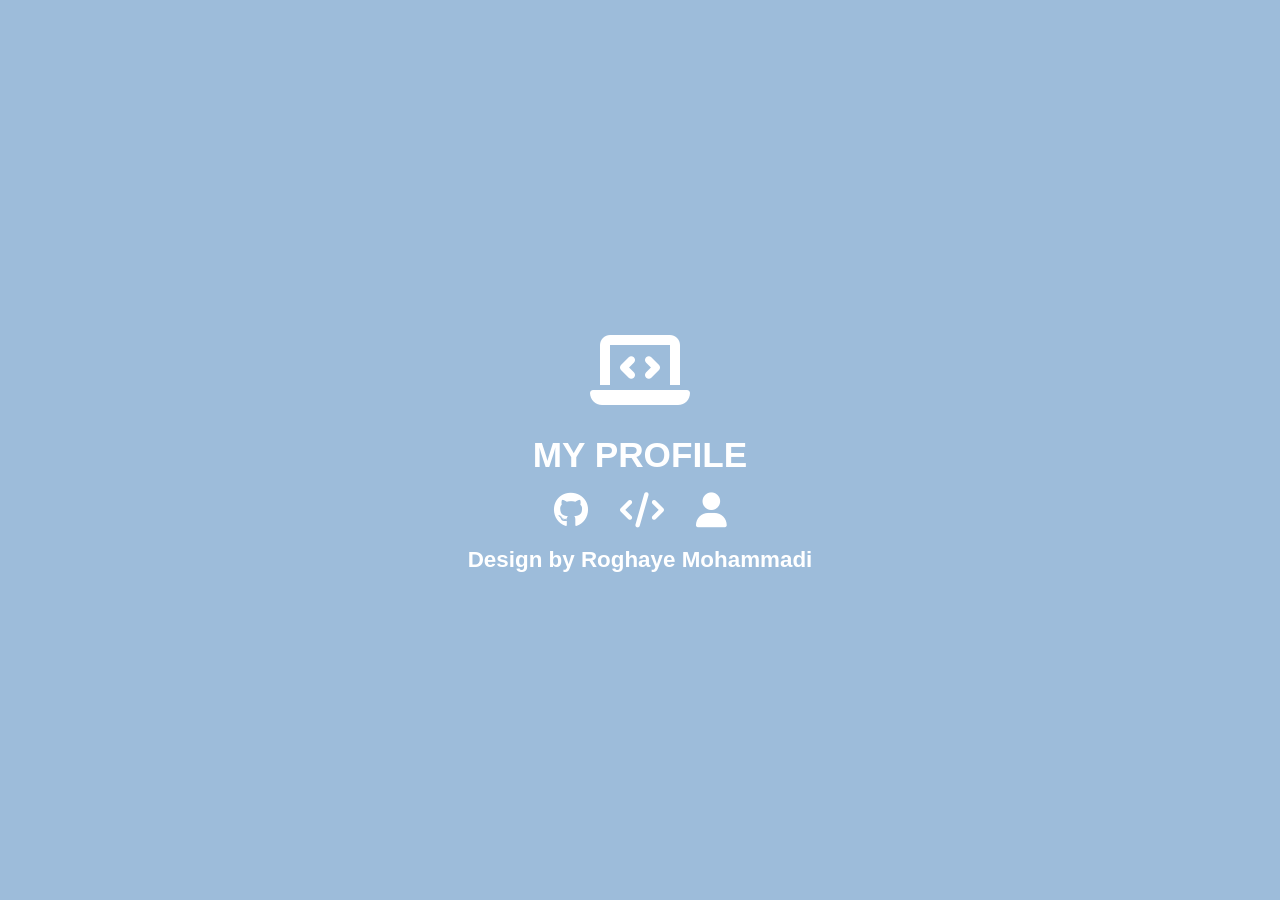
==== commit 53bbfefe: "Update index.html" ====
--- a/index.html
+++ b/index.html
@@ -5,13 +5,11 @@
     <meta name="viewport" content="width=device-width, initial-scale=1.0">
     <title>Roghaye Mohammadi - Portfolio</title>
 
-    <!-- Font Awesome -->
+    <!-- Font Awesome (برای آیکون‌های منو و شبکه‌های اجتماعی) -->
     <link rel="stylesheet" href="https://cdnjs.cloudflare.com/ajax/libs/font-awesome/6.5.0/css/all.min.css" crossorigin="anonymous" referrerpolicy="no-referrer" />
 
     <!-- فونت‌ها -->
     <link href="https://fonts.googleapis.com/css2?family=Rajdhani:wght@700;900&family=Poppins:wght@400;500;600&display=swap" rel="stylesheet">
-    <!-- Material Symbols (برای آیکون menu و close) -->
-    <link rel="stylesheet" href="https://fonts.googleapis.com/css2?family=Material+Symbols+Outlined:opsz,wght,FILL,GRAD@24,400,0,0" />
 
     <!-- استایل -->
     <link rel="stylesheet" href="style.css">
@@ -32,14 +30,17 @@
         <h2 class="design-title">Design by Roghaye Mohammadi</h2>
     </div>
 
-    <!-- صفحه اصلی -->
+    <!-- صفحه اصلی (پس از لودینگ) -->
     <div id="main-content" style="display: none;">
         <div class="container">
             <nav>
+                <!-- لوگو -->
                 <div class="logo">Portfolio</div>
 
-                <!-- ✅ آیکون منو: ساده و بدون span اضافه -->
-                <span class="menu-toggle material-symbols-outlined">menu</span>
+                <!-- ✅ آیکون منو با Font Awesome (سه خط) -->
+                <a href="#" class="menu-toggle">
+                    <i class="fa-solid fa-bars"></i>
+                </a>
 
                 <!-- منوی دسکتاپ -->
                 <ul class="main-menu">
@@ -60,6 +61,7 @@
                 </ul>
             </nav>
 
+            <!-- بخش خانه -->
             <section class="home">
                 <div class="home-info">
                     <h1>Roghaye Mohammadi</h1>
@@ -77,7 +79,7 @@
                     </div>
                 </div>
                 <div class="home-img">
-                    <img src="fale.jpg" alt="Roghaye Mohammadi">
+                    <img src="https://via.placeholder.com/400" alt="Roghaye Mohammadi">
                 </div>
             </section>
         </div>
--- a/style.css
+++ b/style.css
@@ -5,22 +5,102 @@
     box-sizing: border-box;
 }
 
+/* ===== body برای صفحه اصلی ===== */
 body {
     font-family: 'Poppins', sans-serif;
     min-height: 100vh;
     background: #f5f7fa;
-}
-
-/* آیکون‌های گوگل */
+    overflow-x: hidden;
+}
+
+/* ===== لودینگ اسکرین (فقط اینجا استایل لودینگ باشه) ===== */
+.loading-screen {
+    position: fixed;
+    top: 0;
+    left: 0;
+    width: 100%;
+    height: 100%;
+    background-color: #9DBCDA;
+    display: flex;
+    flex-direction: column;
+    justify-content: center;
+    align-items: center;
+    z-index: 9999;
+    opacity: 1;
+    transition: opacity 0.8s ease-out;
+    color: white;
+    font-family: 'Poppins', sans-serif;
+}
+
+.laptop-icon .sci {
+    font-size: 5rem;
+    color: white;
+    text-decoration: none;
+    opacity: 0;
+    transform: translateY(30px);
+    animation: fadeInUp 1s forwards;
+    animation-delay: 0.3s;
+}
+
+.profile-title {
+    font-size: 2.2rem;
+    margin-top: 1rem;
+    font-family: 'Rajdhani', sans-serif;
+    font-weight: 900;
+    opacity: 0;
+    transform: translateY(30px);
+    animation: fadeInUp 1s forwards;
+    animation-delay: 0.8s;
+}
+
+.social-icons {
+    display: flex;
+    gap: 2rem;
+    margin-top: 1rem;
+    opacity: 0;
+    transform: translateY(30px);
+    animation: fadeInUp 1s forwards;
+    animation-delay: 1.3s;
+}
+
+.social-icons .sci {
+    color: white;
+    font-size: 2.2rem;
+    text-decoration: none;
+}
+
+.design-title {
+    font-size: 1.4rem;
+    margin-top: 1rem;
+    opacity: 0;
+    transform: translateY(30px);
+    animation: fadeInUp 1s forwards;
+    animation-delay: 1.8s;
+}
+
+@keyframes fadeInUp {
+    to {
+        opacity: 1;
+        transform: translateY(0);
+    }
+}
+
+/* ===== محتوای اصلی (پس از لودینگ) ===== */
+#main-content {
+    display: none; /* پیش‌فرض مخفی */
+}
+
+#main-content.show {
+    display: block;
+}
+
+/* --- بقیه استایل‌های پورتفولیو --- */
+/* (همون چیزی که تو نوشتی، بدون تغییر) */
+
 .material-symbols-outlined {
-    font-variation-settings:
-        'FILL' 0,
-        'wght' 400,
-        'GRAD' 0,
-        'opsz' 24;
-}
-
-/* ===== ناوبری ===== */
+    font-variation-settings: 'FILL' 0, 'wght' 400, 'GRAD' 0, 'opsz' 24;
+}
+
 nav {
     background: #ECF2F9;
     display: flex;
@@ -33,7 +113,6 @@
     z-index: 999;
 }
 
-/* لوگو */
 .logo {
     font-family: 'Rajdhani', sans-serif;
     font-weight: 900;
@@ -42,14 +121,12 @@
     color: #000;
 }
 
-/* حذف bullet برای منوها */
 ul {
     list-style: none;
     padding: 0;
     margin: 0;
 }
 
-/* منوی دسکتاپ */
 .main-menu {
     display: flex;
     gap: 25px;
@@ -66,19 +143,16 @@
     color: #3898f9;
 }
 
-/* آیکون منو موبایل */
 .menu-toggle {
-    display: none; /* فقط روی موبایل فعال می‌شود */
+    display: none;
     font-size: 32px;
     cursor: pointer;
-    transition: transform 0.3s ease;
-}
-
-/* منوی کناری موبایل */
+}
+
 .sidebar {
     position: fixed;
     top: 0;
-    right: -260px; /* مخفی در حالت پیشفرض */
+    right: -260px;
     height: 100vh;
     width: 250px;
     background: #DEEBF8;
@@ -90,7 +164,7 @@
 }
 
 .sidebar.active {
-    right: 0; /* نمایش وقتی فعال است */
+    right: 0;
 }
 
 .sidebar li a {
@@ -112,18 +186,16 @@
     color: #fff;
 }
 
-/* ===== Home Section ===== */
 .home {
     display: flex;
     align-items: center;
     justify-content: space-between;
-    height: 100vh;
+    height: calc(100vh - 60px);
     padding: 60px 9%;
     flex-wrap: wrap;
     background: #ECF2F9;
 }
 
-/* متن‌ها */
 .home-info {
     max-width: 60%;
 }
@@ -144,7 +216,6 @@
     white-space: nowrap;
     overflow: hidden;
     vertical-align: bottom;
-
     color: transparent;
     -webkit-text-stroke: 2px #70b1f3;
     font-weight: 700;
@@ -152,14 +223,11 @@
     border-right: 2px solid #9DBCDA;
 }
 
-/* پاراگراف */
 .home-info p {
     font-size: 16px;
     margin: 10px 0 25px;
     color: #000;
 }
-
-/* دکمه‌ها و آیکون‌ها */
 .btn-sci {
     display: flex;
     align-items: center;
@@ -206,7 +274,6 @@
     box-shadow: 0 0 10px #9DBCDA;
 }
 
-/* تصویر */
 .home-img {
     flex-shrink: 0;
     width: 400px;
@@ -224,8 +291,8 @@
     display: block;
 }
 
-/* ===== ریسپانسیو ===== */
-@media (max-width: 900px){
+/* ریسپانسیو */
+@media (max-width: 900px) {
     .home {
         flex-direction: column;
         justify-content: center;
@@ -233,11 +300,10 @@
         padding: 30px 5%;
         height: auto;
     }
-.home-info {
+    .home-info {
         max-width: 100%;
         text-align: center;
     }
-
     .home-img {
         margin-left: 0;
         margin-top: 30px;
@@ -250,15 +316,12 @@
     .main-menu {
         display: none;
     }
-
     .menu-toggle {
         display: block;
     }
-
     nav {
         padding: 10px 15px;
     }
-
     .sidebar li a {
         font-size: 18px;
         padding: 12px 20px;
@@ -270,24 +333,19 @@
         width: 200px;
         height: 200px;
     }
-
     .home-info h1 {
         font-size: 32px;
     }
-
     .home-info h2 {
         font-size: 24px;
     }
-
     #typed-text {
         font-size: 24px;
     }
-
     .btn {
         padding: 8px 20px;
         font-size: 14px;
     }
-
     .btn-sci .sci {
         width: 35px;
         height: 35px;
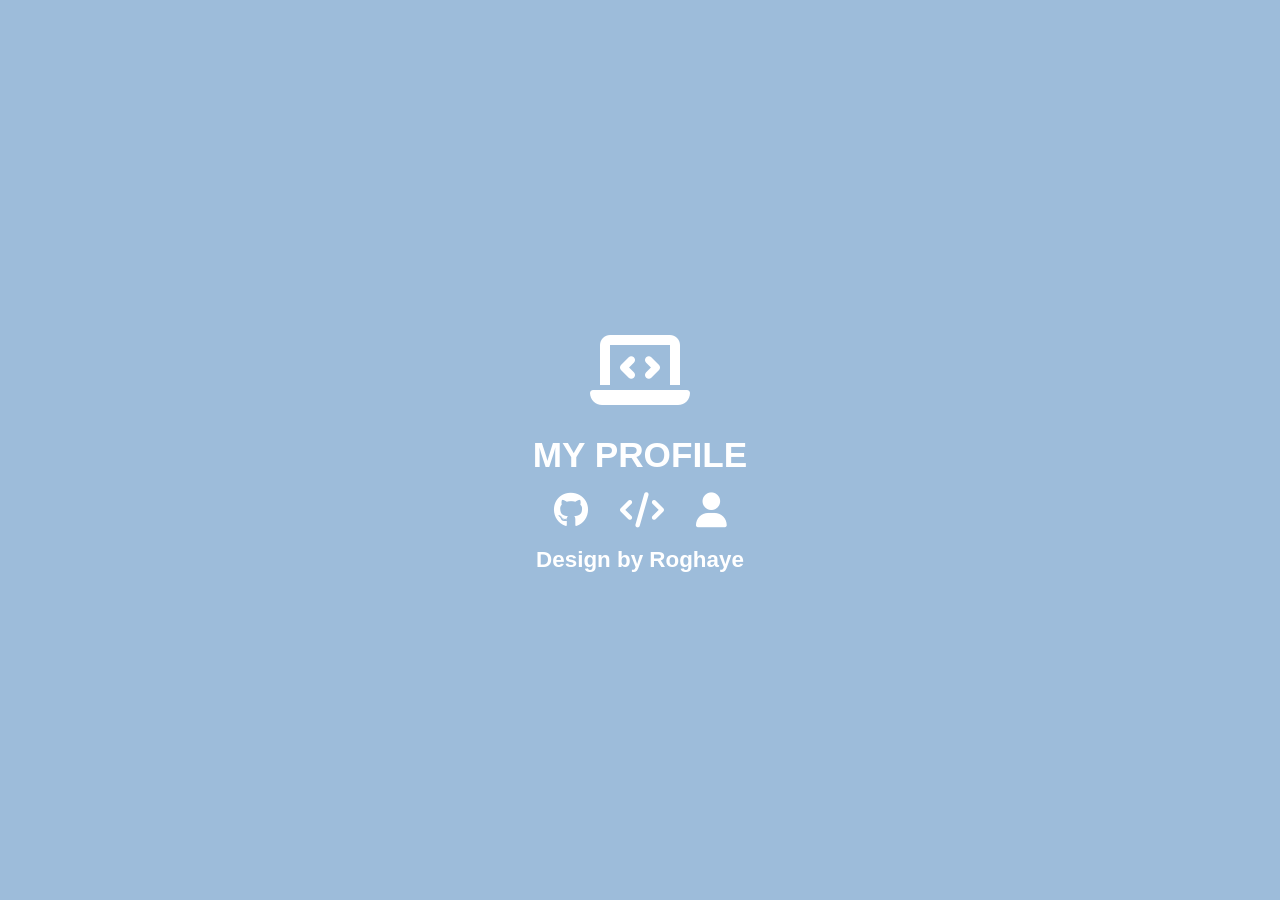
==== commit 9170b55d: "Update index.html" ====
--- a/index.html
+++ b/index.html
@@ -27,7 +27,7 @@
             <a href="#" class="sci"><i class="fa-solid fa-code"></i></a>
             <a href="#" class="sci"><i class="fa-solid fa-user"></i></a>
         </div>
-        <h2 class="design-title">Design by Roghaye Mohammadi</h2>
+        <h2 class="design-title">Design by Roghaye</h2>
     </div>
 
     <!-- صفحه اصلی (پس از لودینگ) -->
